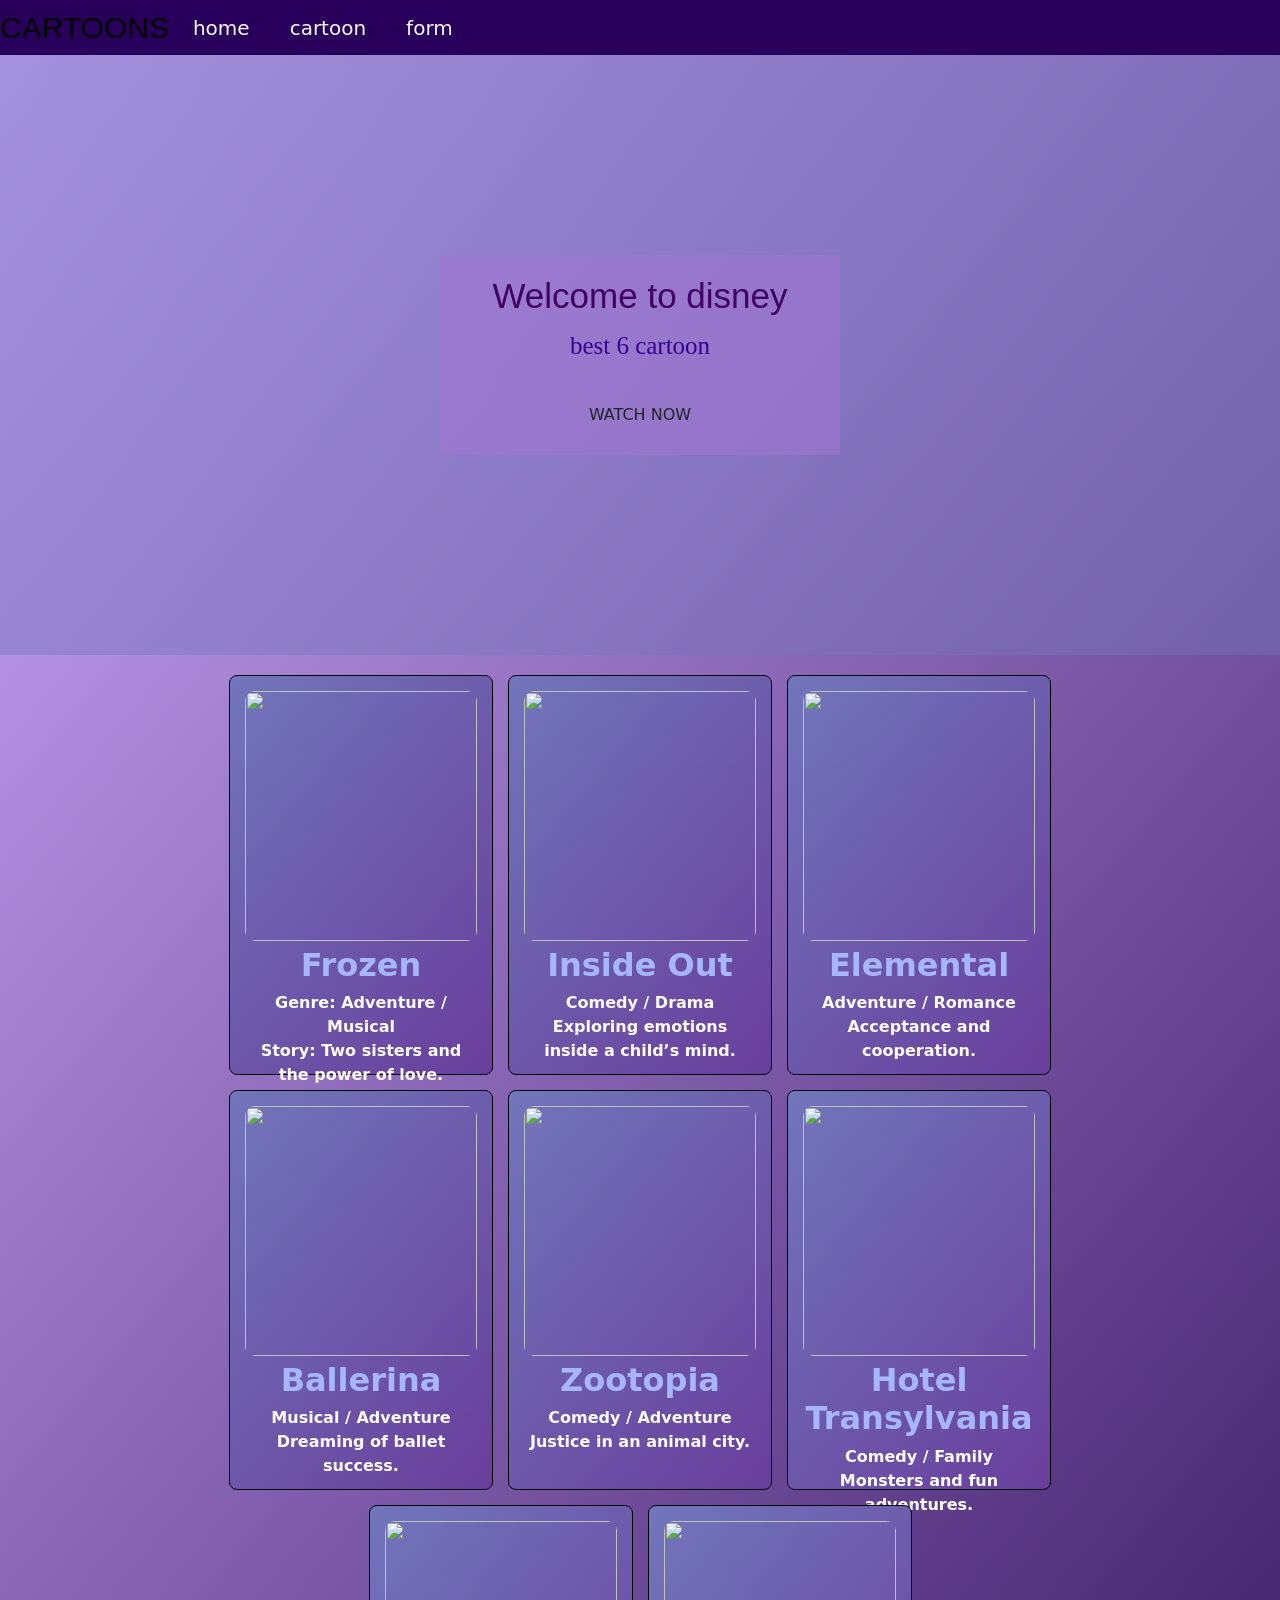
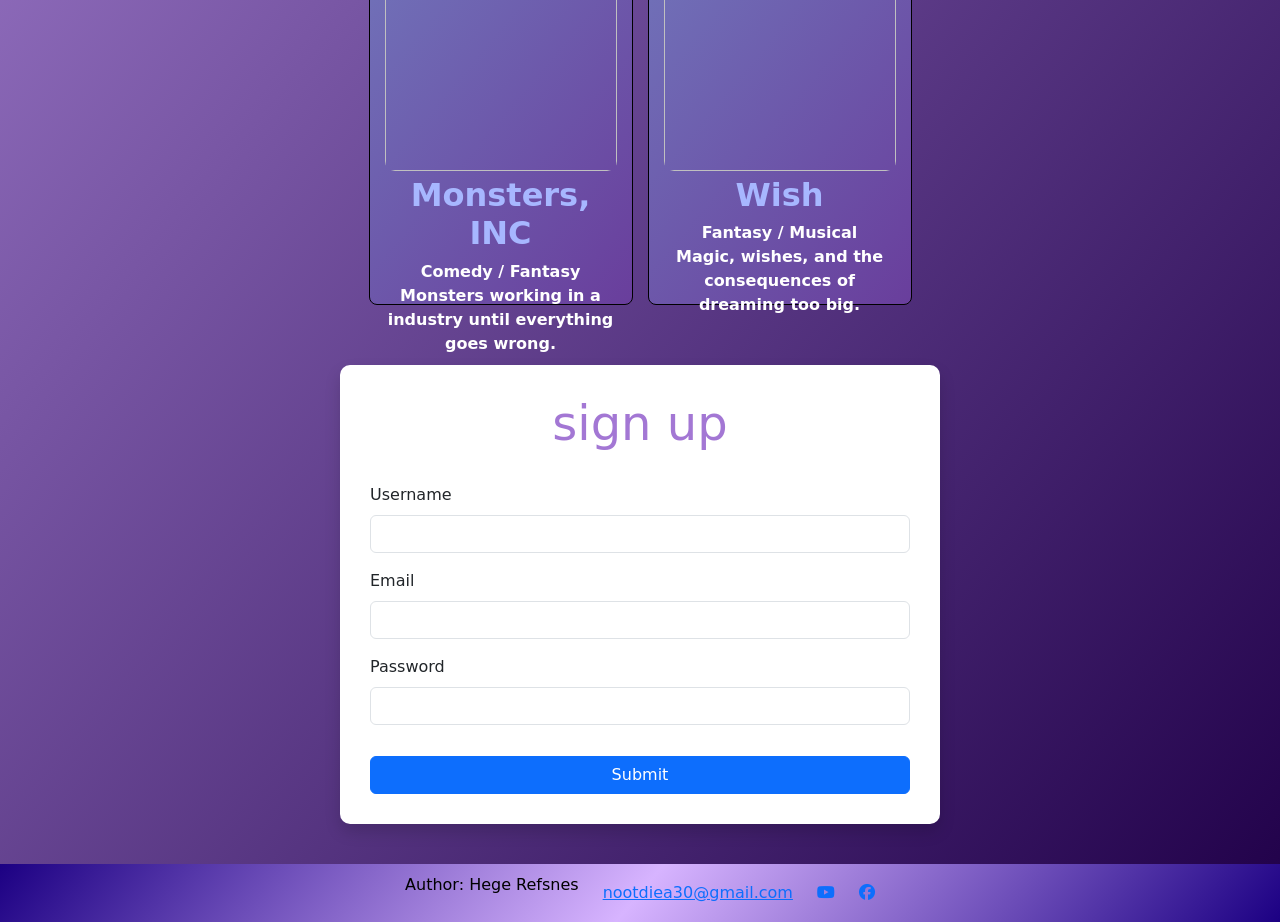
==== index.html @ 3cf86630 "Add files via upload" ====
<!DOCTYPE html>
<html lang="en">
<head>
  <meta charset="UTF-8">
  <meta name="viewport" content="width=device-width, initial-scale=1.0">
  <title>cartoons</title>

  <link href="https://cdn.jsdelivr.net/npm/bootstrap@5.3.3/dist/css/bootstrap.min.css" rel="stylesheet">

  <link rel="stylesheet" href="https://cdnjs.cloudflare.com/ajax/libs/font-awesome/6.4.0/css/all.min.css">

  <link rel="stylesheet" href="./style.css">
</head>

<body>

<nav class="nav-bar navbar navbar-expand-lg">
  <div class="title navbar-brand">CARTOONS</div>

  <div class="items">
    <ul class="navbar-nav d-flex flex-row gap-4">
      <li class="nav-item"><a class="nav-link text-light" href="./t.html">home</a></li>
      <li class="nav-item"><a class="nav-link text-light" href="./t2.html">cartoon</a></li>
      <li class="nav-item"><a class="nav-link text-light" href="./t3.html">form</a></li>
    </ul>
  </div>
</nav>

<div class="home d-flex justify-content-center align-items-center">
  <div class="text text-center">
    <h1>Welcome to disney</h1>
    <p>best 6 cartoon</p>
    <button class="btn">WATCH NOW</button>
  </div>
</div>

<div id="cards" class="container">
  <div class="cards row">

    <div class="card1 col-lg-3 col-md-6 col-12">
      <img src="https://m.media-amazon.com/images/I/51KhbVGSGmL._SL500_.jpg">
      <h1>Frozen</h1>
      <p>Genre: Adventure / Musical<br>
      Story: Two sisters and the power of love.</p>
    </div>

    <div class="card2 col-lg-3 col-md-6 col-12">
      <img src="https://lumiere-a.akamaihd.net/v1/images/p_insideout_19751_af12286c.jpeg">
      <h1>Inside Out</h1>
      <p>Comedy / Drama<br>
      Exploring emotions inside a child’s mind.</p>
    </div>

    <div class="card3 col-lg-3 col-md-6 col-12">
      <img src="https://resizing.flixster.com/8MW7BdJ8Hp9LYO0N87nfO7j-Wv4=/fit-in/705x460/v2/https://resizing.flixster.com/MC9po8Mhkd0JcMxCVCe27fYeBME=/ems.cHJkLWVtcy1hc3NldHMvbW92aWVzLzE1MGY2MDMwLTA1MTEtNDVlZi05MTNjLWQwMzZmYTkxZGU3MC5qcGc=">
      <h1>Elemental</h1>
      <p>Adventure / Romance<br>
      Acceptance and cooperation.</p>
    </div>

    <div class="card4 col-lg-3 col-md-6 col-12">
      <img src="https://jambareeqi.com/wp-content/uploads/2017/05/ballerina-1.jpg">
      <h1>Ballerina</h1>
      <p>Musical / Adventure<br>
      Dreaming of ballet success.</p>
    </div>

    <div class="card5 col-lg-3 col-md-6 col-12">
      <img src="https://disney.images.edge.bamgrid.com/ripcut-delivery/v2/variant/disney/71c47741-e31c-4911-8d2d-2ebc0278de75/compose">
      <h1>Zootopia</h1>
      <p>Comedy / Adventure<br>
      Justice in an animal city.</p>
    </div>

    <div class="card6 col-lg-3 col-md-6 col-12">
      <img src="https://m.media-amazon.com/images/I/91IHnLX88AL._AC_UF1000,1000_QL80_.jpg">
      <h1>Hotel Transylvania</h1>
      <p>Comedy / Family<br>
      Monsters and fun adventures.</p>
    </div>

      <div class="card6 col-lg-3 col-md-6 col-12">
      <img src="https://upload.wikimedia.org/wikipedia/ar/c/c3/Movie_poster_monsters_inc_2.jpg">
      <h1>Monsters, INC</h1>
      <p>Comedy / Fantasy<br>
      Monsters working in a industry until everything goes wrong.</p>
    </div>

    <div class="card6 col-lg-3 col-md-6 col-12">
      <img src="https://lumiere-a.akamaihd.net/v1/images/image_4d368761.jpeg?region=0,0,540,810">
      <h1>Wish</h1>
      <p>Fantasy / Musical<br>
      Magic, wishes, and the consequences of dreaming too big.</p>
    </div>    

  </div>
</div>

<div id="cart" class="container">
  <div class="login shadow">

    <h2>sign up</h2>

    <div class="name mb-3">
      <label class="form-label">Username</label>
      <input type="text" class="form-control">
    </div>

    <div class="email mb-3">
      <label class="form-label">Email</label>
      <input type="email" class="form-control">
    </div>

    <div class="pas mb-3">
      <label class="form-label">Password</label>
      <input type="password" class="form-control">
    </div>

    <button class="btn btn-primary w-100">Submit</button>
  </div>
</div>

<footer class="d-flex justify-content-center align-items-center gap-4">
  <p>Author: Hege Refsnes</p>
  <a href="mailto:nootdiea30@gmail.com">nootdiea30@gmail.com</a>
  <a href="https://youtube.com"><i class="fa-brands fa-youtube"></i></a>
  <a href="https://facebook.com"><i class="fa-brands fa-facebook"></i></a>
</footer>

<script src="https://cdn.jsdelivr.net/npm/bootstrap@5.3.3/dist/js/bootstrap.bundle.min.js"></script>

</body>
</html>
---- style.css ----
*{
  margin: 0;
  padding: 0;
}

nav{
  background-color: rgb(40, 0, 92);
  width: 100%;
  color: aliceblue;
  display: flex;
  justify-content: space-evenly;
  align-items: center;
  margin: auto;
  height: 55px;
  font-size: 20px;
}
.nav-bar .title{
  font-size: 30px;
  font-family: 'Franklin Gothic Medium', 'Arial Narrow', Arial, sans-serif;
}
ul{
  display: flex;
  justify-content: space-around;
  align-items: center;
  gap: 30px;
  list-style: none;
}

#home{
  background-color: none;
}

#item{
  background-color: none;
}

#cart{
  background-color: none;
}

body{
  background: linear-gradient(130deg,rgb(208, 172, 255),rgb(32, 0, 73));
}

.home{
  height: 600px;
  width: 100%;
  background: linear-gradient(rgba(113, 118, 187, 0.466),rgba(113, 118, 187, 0.432)) , url("https://d23.com/app/uploads/2025/07/Hero_Image_00.jpg");
  background-repeat: no-repeat;
  background-size: cover;
  display: flex;
  justify-content: center;
  align-items: center;
    background-position: center;
}
.text{
  background-color: #a277d48c;
  width: 400px;
  height: 200px;
  text-align: center;
  border: 20px;
  padding: 20px;
}
.text h1{

    font-family: Impact, Haettenschweiler, 'Arial Narrow Bold', sans-serif;
  font-size: 35px;
  color: #410066;
}

.text p{
  font-size: 25px;
  color: #370091;
  font-family:Cambria, Cochin, Georgia, Times, 'Times New Roman', serif ;
  margin-top: 10px;
}

button{
  background-color: #282c57;
  color: #969efa;
  margin-top: 15px;
  padding: 15px;
  border-radius: 10px;
  transition-duration: 0.5s;
}

button:hover{
  color: #b1b7fa;
  background-color: #555ca8;
  transform: scale(1.1);
}
.cards {
  display: flex;
  justify-content: center;
  gap: 20px;
  padding: 20px;
  flex-wrap: wrap;
}

.card1, .card2, .card3, .card4, .card5, .card6 {
  border: 1px solid #000000;
  border-radius: 8px;
  padding: 15px;                      
  text-align: center;
  background: linear-gradient(130deg,rgb(113, 118, 187),rgb(105, 62, 156));
  display: flex;
  align-items: center;
  flex-direction: column;
  width: 24%;
  height: 400px;
}

.card1 img, .card2 img, .card3 img, .card4 img, .card5 img, .card6 img {
  width: 100%;
  height: 250px;
  object-fit: cover;
  border-radius: 10px;
}
.card1 p, .card2 p, .card3 p, .card4 p, .card5 p, .card6 p {
  color: #ffffff;
  font-size: 1.0em;
  font-weight: bold;
  margin: 2px 0;
}
.card1 h1, .card2 h1, .card3 h1, .card4 h1, .card5 h1, .card6 h1{
  color: #a7b7ff;
  font-size: 2em;
  font-weight: bold;
  margin: 5px 0;
}
.cards{
  display: flex;
  flex-wrap: wrap;
  gap: 15px;
  justify-content: center;
}
.card1, .card2, .card3, .card4, .card5, .card6{
  width: 24%;
  transition: transform 0.3s;
  cursor: pointer;
}
.card1:hover , .card2:hover , .card3:hover , .card4:hover , .card5:hover , .card6:hover {
  transform: scale(1.03); 
}
.login {
    max-width: 600px;
    margin: 40px auto;
    padding: 30px;
    background-color: white;
    border-radius: 10px;
}

.login h2 {
    text-align: center;
    color: #a377d4;
    margin-bottom: 30px;
    font-size: 3em;
}

footer{
  text-align: center;
  display: flex;
  justify-content: center;
  background: linear-gradient(130deg,rgb(28, 0, 131),rgb(215, 180, 255),rgb(28, 0, 131));
  width: 100%;
  height: 58px;
}

footer p{
  color: #000000;
}

@media (max-width: 1100px) {
  .card1, .card2, .card3, .card4, .card5, .card6 { width: 100%;}
  .card1 p, .card2 p, .card3 p, .card4 p, .card5 p, .card6 p {
  color: #ffffff;
  font-size: 1em;
  font-weight: bold;
}
.card1 h1, .card2 h1, .card3 h1, .card4 h1, .card5 h1, .card6 h1{
  color: #a7b7ff;
  font-size: 1.2em;
  font-weight: bold;
  margin: 5px 0;
}
.login {
    max-width: 300px;
    margin: 30px auto;
    padding: 20px;
    background-color: white;
    border-radius: 10px;
}
button{
  background-color: #282c57;
  color: #969efa;
  margin-top: 5px;
  padding: 5px;
  border-radius: 10px;
  transition-duration: 0.7s;
}
button:hover{
  color: #b1b7fa;
  background-color: #555ca8;
  transform: scale(1.04);
}
.card1 img, .card2 img, .card3 img, .card4 img, .card5 img, .card6 img{
  width: 100%;
}
}
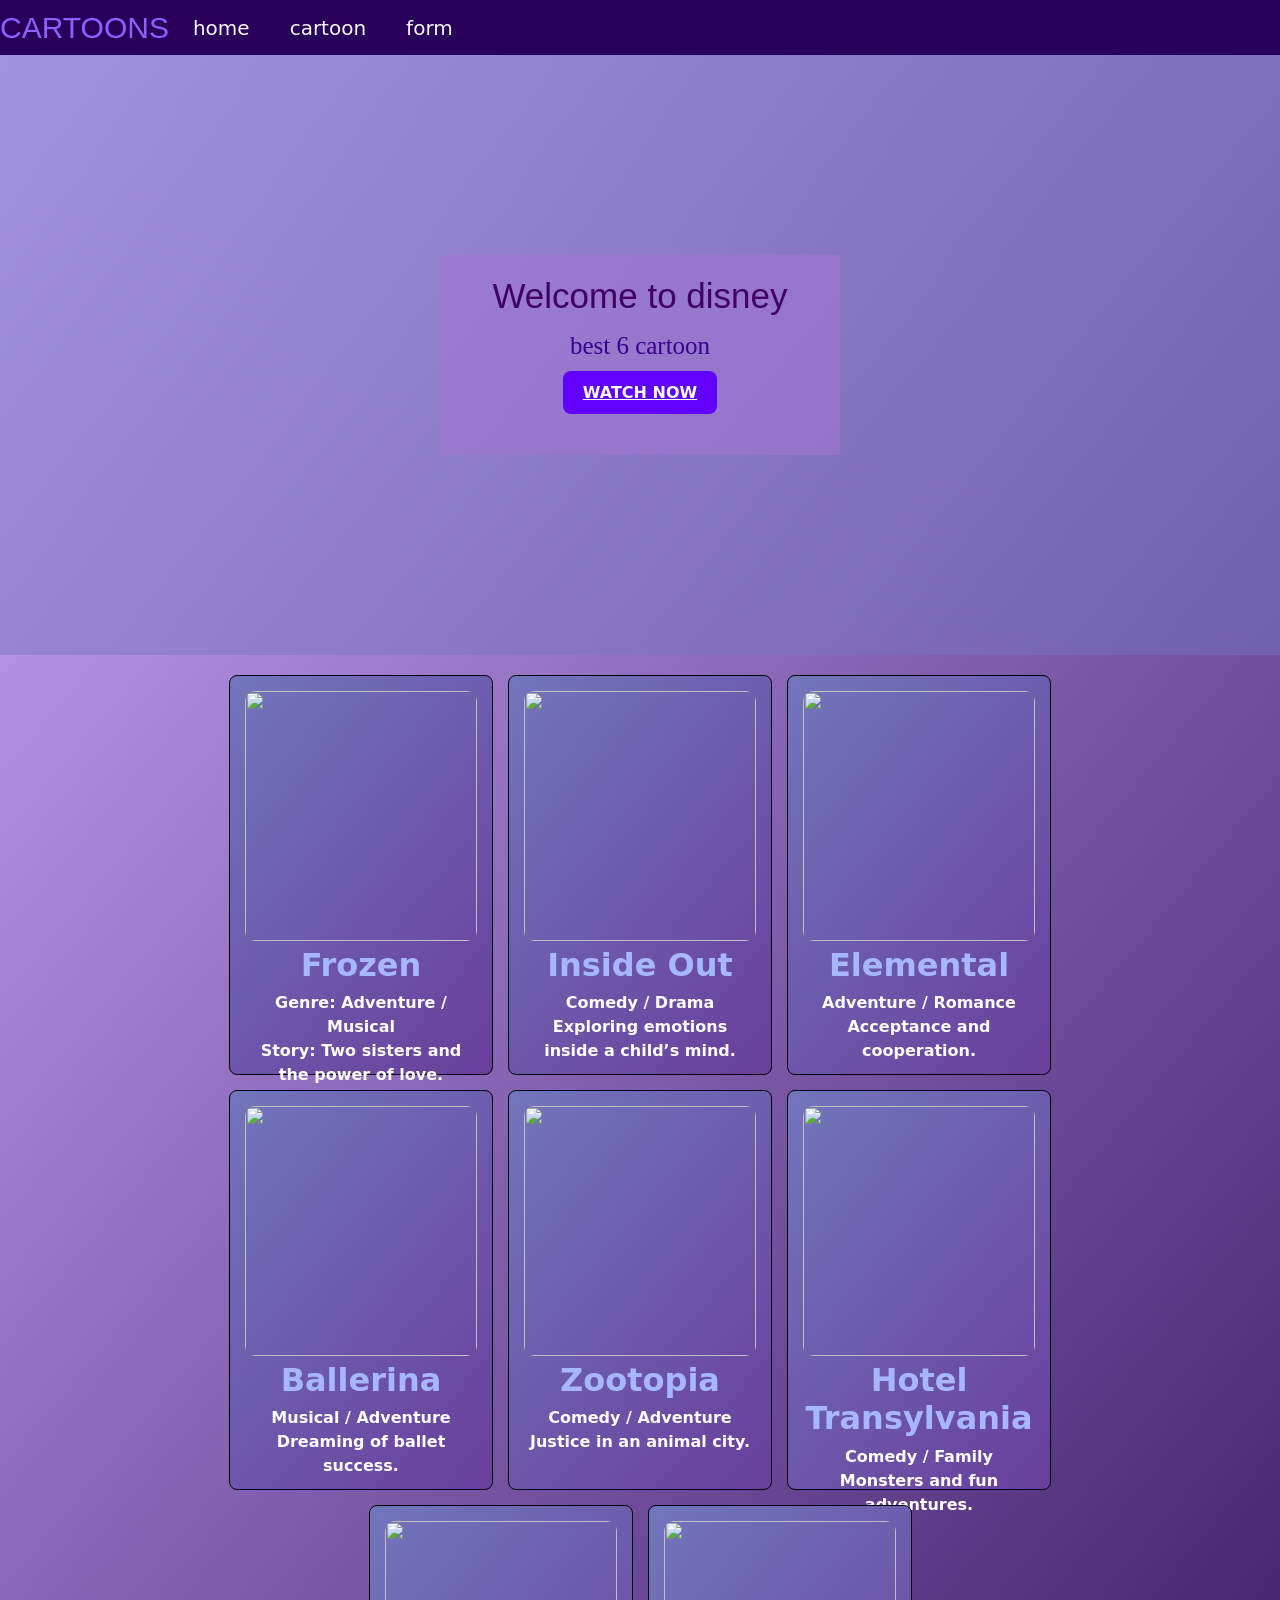
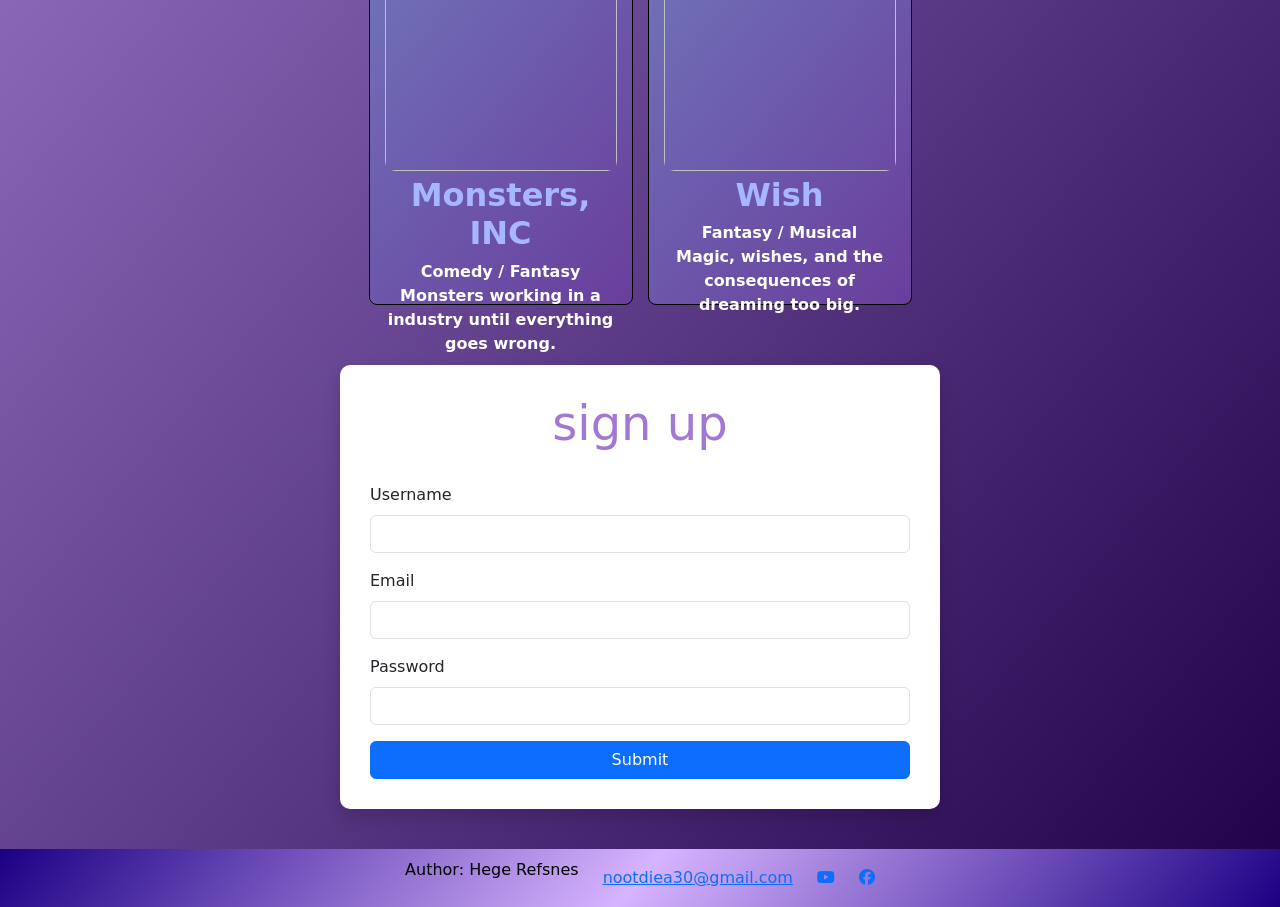
==== commit e76a13f9: "Add files via upload" ====
--- a/index.html
+++ b/index.html
@@ -19,9 +19,9 @@
 
   <div class="items">
     <ul class="navbar-nav d-flex flex-row gap-4">
-      <li class="nav-item"><a class="nav-link text-light" href="./t.html">home</a></li>
-      <li class="nav-item"><a class="nav-link text-light" href="./t2.html">cartoon</a></li>
-      <li class="nav-item"><a class="nav-link text-light" href="./t3.html">form</a></li>
+      <li class="nav-item"><a class="nav-link text-light" href="./index.html">home</a></li>
+      <li class="nav-item"><a class="nav-link text-light" href="./cartoon.html">cartoon</a></li>
+      <li class="nav-item"><a class="nav-link text-light" href="./form.html">form</a></li>
     </ul>
   </div>
 </nav>
@@ -30,7 +30,7 @@
   <div class="text text-center">
     <h1>Welcome to disney</h1>
     <p>best 6 cartoon</p>
-    <button class="btn">WATCH NOW</button>
+    <a href="https://www.youtube.com/@disneykids/videos" class="button" target="_blank">WATCH NOW</a>
   </div>
 </div>
 
--- a/style.css
+++ b/style.css
@@ -17,6 +17,7 @@
 .nav-bar .title{
   font-size: 30px;
   font-family: 'Franklin Gothic Medium', 'Arial Narrow', Arial, sans-serif;
+  color: #8f5fff;
 }
 ul{
   display: flex;
@@ -30,11 +31,11 @@
   background-color: none;
 }
 
-#item{
+#cartoon{
   background-color: none;
 }
 
-#cart{
+#form{
   background-color: none;
 }
 
@@ -75,20 +76,22 @@
   margin-top: 10px;
 }
 
-button{
-  background-color: #282c57;
-  color: #969efa;
-  margin-top: 15px;
-  padding: 15px;
-  border-radius: 10px;
-  transition-duration: 0.5s;
-}
-
-button:hover{
-  color: #b1b7fa;
-  background-color: #555ca8;
-  transform: scale(1.1);
-}
+.button{
+  padding: 12px 20px;
+  background-color: rgb(98, 0, 255);
+  color: white;
+  border: none;
+  border-radius: 8px;
+  font-size: 16px;
+  font-weight: bold;
+  cursor: pointer;
+  transition: 0.3s;
+}
+
+.button:hover{
+  background-color: rgb(65, 0, 139);
+}
+
 .cards {
   display: flex;
   justify-content: center;
@@ -96,6 +99,7 @@
   padding: 20px;
   flex-wrap: wrap;
 }
+
 
 .card1, .card2, .card3, .card4, .card5, .card6 {
   border: 1px solid #000000;
